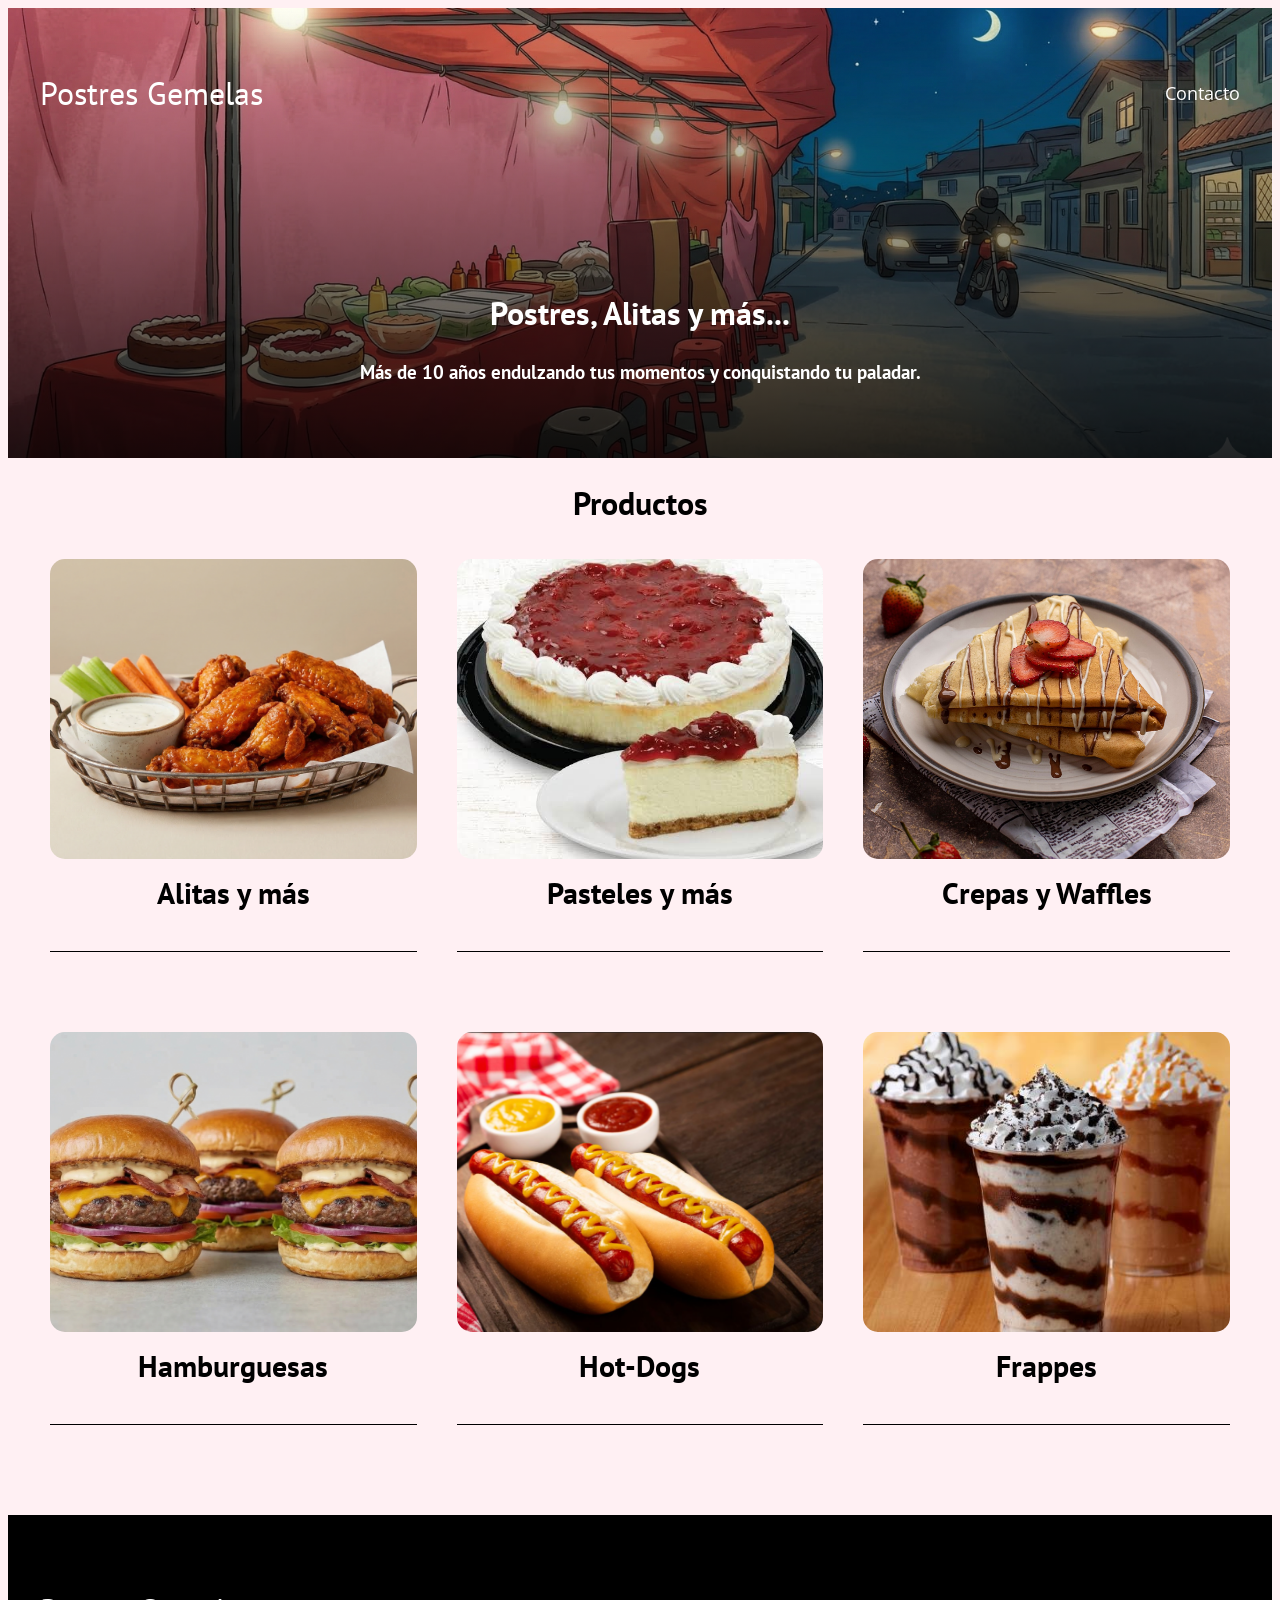
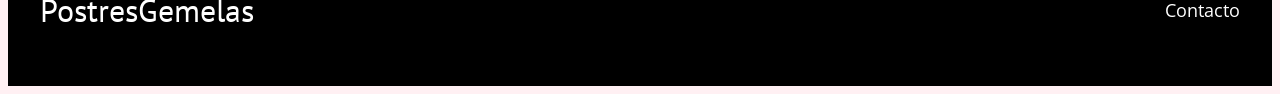
==== index.html @ 2a35dc83 "Archivos Listos" ====
<!DOCTYPE html>
<html lang="en">
<head>
    <meta charset="UTF-8">
    <meta name="viewport" content="width=device-width, initial-scale=1.0">
    <title>Postres Gemelas</title>
    <link rel="preload" href="https://fonts.googleapis.com/css2?family=Open+Sans:ital,wght@0,300..800;1,300..800&family=PT+Sans:ital,wght@0,400;0,700;1,400;1,700&display=swap"  
    crossorigin="crossorigin" as="font">
    <link href="https://fonts.googleapis.com/css2?family=Open+Sans:ital,wght@0,300..800;1,300..800&family=PT+Sans:ital,wght@0,400;0,700;1,400;1,700&display=swap" rel="stylesheet">

    <link rel="stylesheet" href="style.css">

</head>
<body>
    <header class="header">
        <div class="contenedor">
            <div class="barra">
                <a class="logo" href="index.html">
                    <h1 class="logo__nombre centrar-texto ">Postres <span class="logo__bold no margin">Gemelas</span></h1>
                </a>

                <nav class="navegacion">
                    <a href="contacto.html" class="navegacion__enlace">Contacto</a>
                </nav>
            </div>
        </div>

        <div class="header__texto">
            <h1 class="no-margin">Postres, Alitas y más...</h1>
            <h3 class="no-margin">Más de 10 años endulzando tus momentos y conquistando tu paladar.</h3>

        </div>
    </header>

    <main class="contenedor">
        <h1>Productos</h1>

        <div class="grid">
            <div class="producto">
                <a href="frito.html">
                    <img class="producto__imagen" src="img/Alitas.png" alt="imagen alitas">
                    <h2 class="producto__nombre entrada">Alitas y más</h2>
                </a>
        </div>

        <div class="producto">
                <a href="pasteles.html">
                    <img class="producto__imagen" src="img/Pastel.jpg" alt="imagen pasteles">
                    <h2 class="producto__nombre entrada">Pasteles y más</h2>
                </a>
        </div>
        
        <div class="producto">
                <a href="crepa.html">
                    <img class="producto__imagen" src="img/crepa.jpg" alt="imagen crepas">
                    <h2 class="producto__nombre entrada">Crepas y Waffles</h2>
                </a>
            </div>

        <div class="producto">
                <a href="hamburguesas.html">
                    <img class="producto__imagen" src="img/Hamburguesas.png" alt="imagen hamburguesas">
                    <h2 class="producto__nombre entrada">Hamburguesas</h2>
                </a>
        </div>

        <div class="producto">
                <a href="hotdogs.html">
                    <img class="producto__imagen" src="img/hot-dogs.png" alt="imagen hot-dogs">
                    <h2 class="producto__nombre entrada">Hot-Dogs</h2>
                </a>
        </div>

        <div class="producto">
                <a href="frappes.html">
                    <img class="producto__imagen" src="img/frappes.png" alt="imagen frappes">
                    <h2 class="producto__nombre entrada">Frappes</h2>
                </a>
        </div>

        </div>
    </main>

    <footer class="footer">
        <div class="contenedor">
            <div class="barra">
                <a class="logo" href="index.html">
                    <h1 class="logo__nombre centrar-texto no margin">Postres<span class="logo__bold no-margin">Gemelas</span></h1>
                </a>

                <nav class="navegacion">
                    <a href="contacto.html" class="navegacion__enlace">Contacto</a>

                </nav>
            </div>
        </div>
    </footer>
    
</body>
</html>
---- style.css ----
:root{
    --fuenteHeading: 'PT Sans', sans-serif;
    --fuenteParrafos: 'Open Sans', sans-serif;
    --blanco: #FFF;
    --negro: #000000;
    --rosa: #FFC1CC;
    --rosaClaro: #FFF0F3;
    --rojoFresa: #E63946;
    --crema: #FFFDD0;
    --gris: #e1e1e1;
}

html { 
    box-sizing: border-box;
    font-size: 62.5%;
}
*, *::before, *::after {
  box-sizing: inherit;
}

body{
    font-family: var(--fuenteParrafos);
    background-color: var(--rosaClaro);
    font-size: 1.6rem;
    line-height: 1.5;
}

p{/*parrafos iguales*/
    font-size: 1.8rem;
    font-family: Arial, Helvetica, sans-serif;
    color: var(--negro);
}

/*enlaces sin interlineado*/
a{
    text-decoration: none;
}
/*img{
    width: 100%;
    height: auto;
}*/

.contenedor{
    max-width: 120rem;
    margin: 0 auto;
}
.sombra{ /*body dentro de cuadro con degradado*/
    -webkit-box-shadow: 0px 5px 15px 0px rgba(112,112,112,0.53);
    -moz-box-shadow: 0px 5px 15px 0px rgba(112,112,112,0.53);
    box-shadow: 0px 5px 15px 0px rgba(112,112,112,0.53);
    background-color: var(--blanco);
    padding:2rem ;
    border-radius: 1rem;/*esquinas redondeadas*/
}
h1,h2,h3{
    font-family: var(--fuenteHeading);
    text-align: center;
}
h2{
    color:var(--negro) ;
}


/*header*/
.header{
    background-image: linear-gradient(to bottom, rgba(0,0,0,0), rgba(0,0,0,0.8)), url(img/fondo.png);
    height: 45rem;
    background-size: cover;
    background-repeat: no-repeat;
    background-position: center center;

}
.header__texto{
    text-align: center;
    color: var(--blanco);
    margin-top: 5rem;
}
@media (min-width: 768px) {
    .header__texto{
        margin-top: 15rem;
    }
}

.barra{
    padding-top: 4rem;
}
@media (min-width: 768px) {
    .barra{
        display: flex;
        justify-content: space-between;
        align-items: center;
    }
}
.logo__nombre{
    font-weight: 400;
    color: var(--blanco);
}

.header__logo{
    margin: 3rem 0;
    width: 200px;

}

/*footer*/
.footer{
    background-color: var(--crema);
    padding: 1rem 0;
    margin-top: 2rem;
}
.footer__texto{
    text-align: center;
    font-size: 2.2rem;
}
/*navegacion*/
@media (min-width: 768px) {
    .navegacion{
   display: flex;
    gap: 2rem;
}   
}
.navegacion__enlace{
    display: block;
    text-align: center;
    color: var(--blanco);
    font-size: 1.8rem;
}
.navegacion__enlace--activo,/*este es el modificador de BEM que indicara el cambio de color cuando cambien de pagina*/
.navegacion__enlace:hover{
    color: var(--rojoFresa);
}

/*Grid para los productos*/
/*vista para celular*/
.grid{
    display: grid;
    grid-template-columns: 1fr;
    gap: 2rem;
}
/*vista desde laptop y tablets*/
@media (min-width: 768px) {
    .grid{
        grid-template-columns: repeat(3, 1fr);
    }
}
/*productos*/
.producto{
    
    padding: 1rem;
}
.producto__nombre{
    font-size: 3rem;
    font-family: var(--fuenteHeading);
    margin: 1rem 0;
    text-align: center;
    line-height: 1.2;
}
/* Estilo para que todas las imágenes midan lo mismo */
.producto__imagen {
    width: 100%;           /* Ocupa el ancho del grid */
    height: 30rem;         /* Ajusta esta altura a tu gusto (ej. 25rem o 30rem) */
    object-fit: cover;     /* MÁGICO: Corta el exceso sin deformar la imagen */
    object-position: center; 
    border-radius: 1.5rem; /* Le da un toque moderno y suave */
    transition: transform .3s ease; /* Prepara la animación para el hover */
}

/* Efecto visual cuando pasas el mouse */
.producto__imagen:hover {
    transform: scale(1.03);
    cursor: pointer;
}
.entrada{
    border-bottom: 1px solid var(--negro);
    margin-bottom: 4rem;
    padding-bottom: 4rem;
}
main.contenedor > .entrada:last-of-type {
    border-bottom: none;
}
/* Quitamos la línea al último producto para que se vea más limpio 
.entrada:last-of-type {
    border-bottom: none;
}*/

.footer{
    background-color: var(--negro);
    padding-bottom: 3rem;
    margin-top: 4rem;
}
/*pagina productos*/
.comida__imagen{
    width: 100%;
    height: auto;
    border-radius: 2rem;
    grid-row: 1 / 2;
}

.comida__contenido p{
    text-align: left;

}
.precio{
    font-weight: 700;
    font-size: 2.4rem;
    color: var(--rojoFresa);
}

@media (min-width: 768px) {
    .comida{
        display: grid;
        grid-template-columns: repeat(2, 1fr);
        column-gap: 4rem;
        align-items: center;
        margin-top: 5rem;
    }
}
@media (min-width: 768px) {
    .comida__imagen{
        height: 35rem;
        object-fit: cover;
        border-radius: 2rem;
    }
    
}

/*contacto sobre nosotros*/
.logo2{
    width: 100%;
    height: 35rem;
    border-radius: 2rem;
    grid-row: 1 / 2;
}
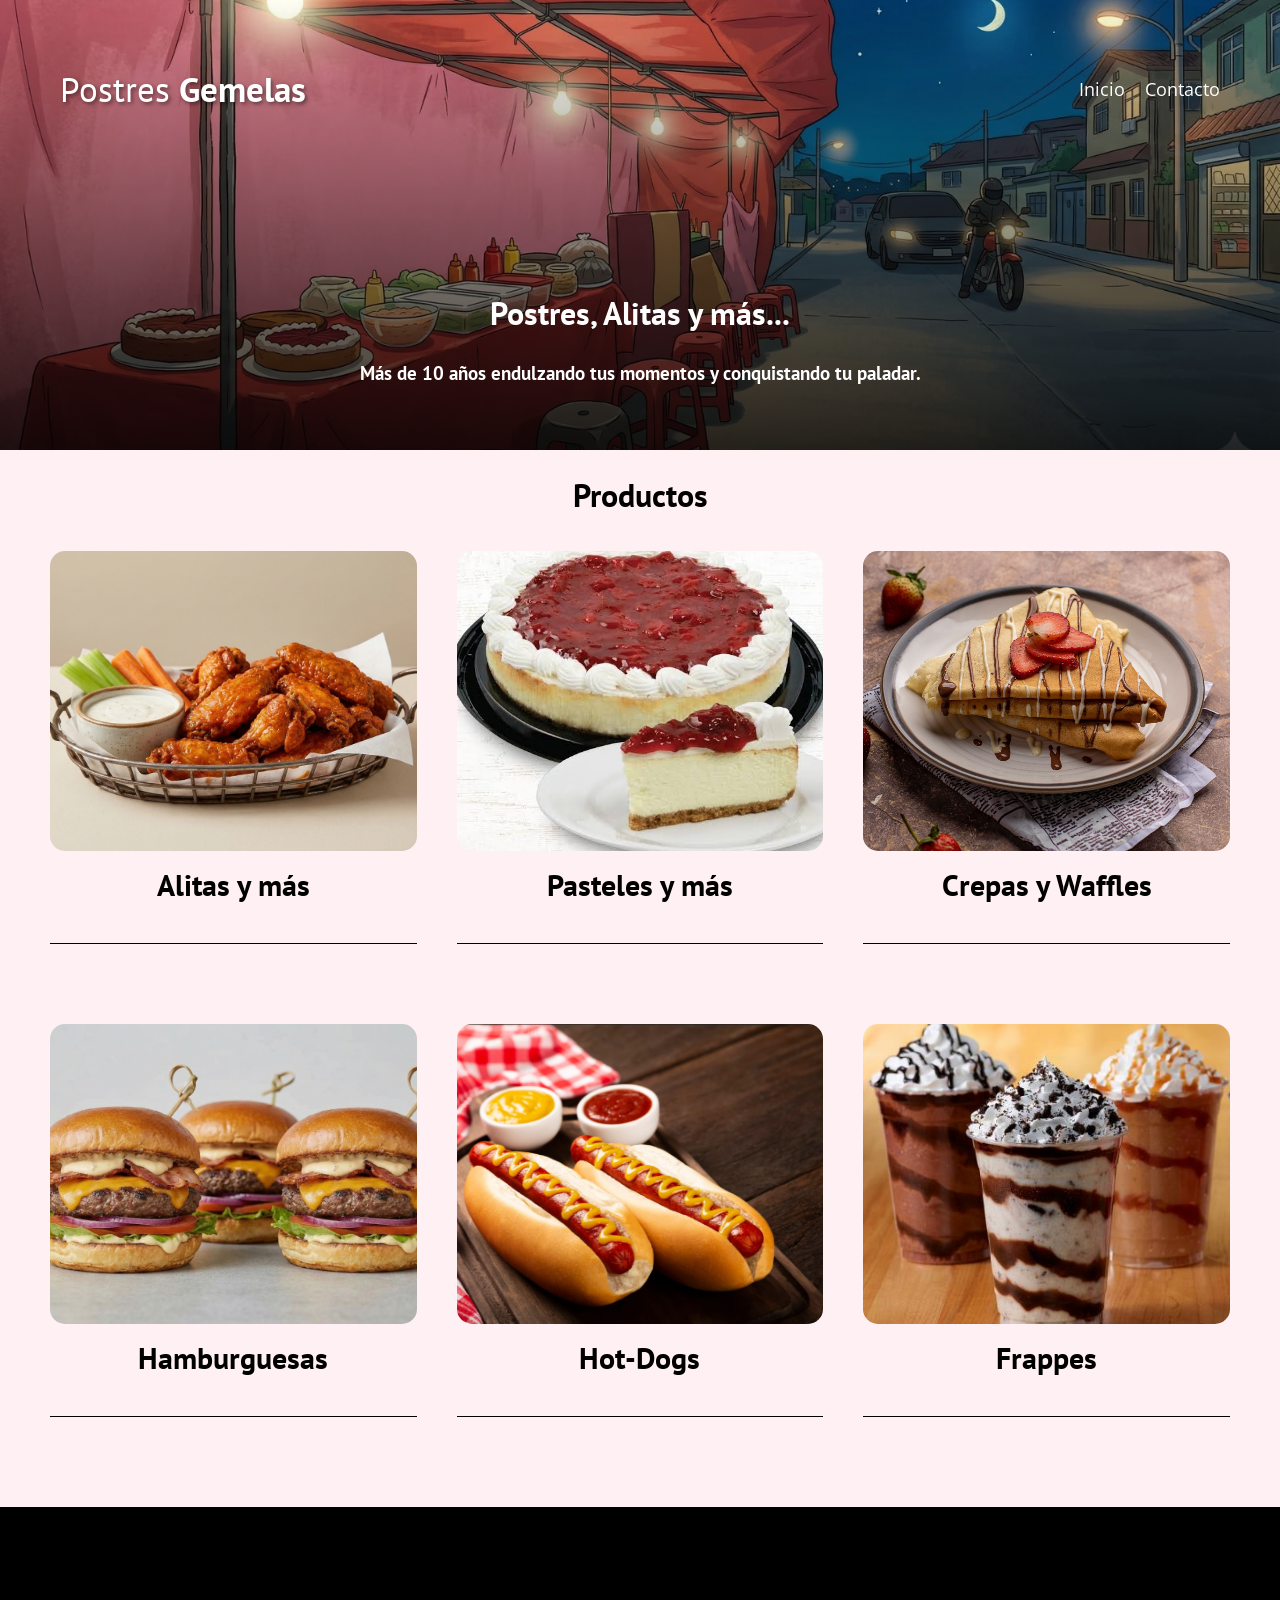
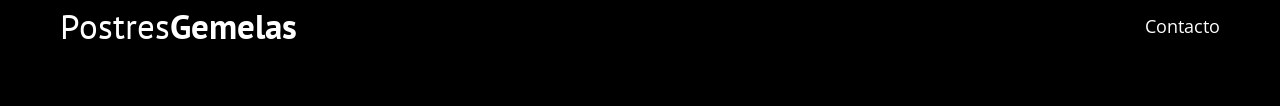
==== commit f6c08016: "Menu lateral funcional" ====
--- a/index.html
+++ b/index.html
@@ -1,25 +1,37 @@
 <!DOCTYPE html>
 <html lang="en">
+
 <head>
     <meta charset="UTF-8">
     <meta name="viewport" content="width=device-width, initial-scale=1.0">
     <title>Postres Gemelas</title>
-    <link rel="preload" href="https://fonts.googleapis.com/css2?family=Open+Sans:ital,wght@0,300..800;1,300..800&family=PT+Sans:ital,wght@0,400;0,700;1,400;1,700&display=swap"  
-    crossorigin="crossorigin" as="font">
-    <link href="https://fonts.googleapis.com/css2?family=Open+Sans:ital,wght@0,300..800;1,300..800&family=PT+Sans:ital,wght@0,400;0,700;1,400;1,700&display=swap" rel="stylesheet">
+    <link rel="preload"
+        href="https://fonts.googleapis.com/css2?family=Open+Sans:ital,wght@0,300..800;1,300..800&family=PT+Sans:ital,wght@0,400;0,700;1,400;1,700&display=swap"
+        crossorigin="crossorigin" as="font">
+    <link
+        href="https://fonts.googleapis.com/css2?family=Open+Sans:ital,wght@0,300..800;1,300..800&family=PT+Sans:ital,wght@0,400;0,700;1,400;1,700&display=swap"
+        rel="stylesheet">
 
     <link rel="stylesheet" href="style.css">
 
+
 </head>
+
 <body>
     <header class="header">
         <div class="contenedor">
             <div class="barra">
                 <a class="logo" href="index.html">
-                    <h1 class="logo__nombre centrar-texto ">Postres <span class="logo__bold no margin">Gemelas</span></h1>
+                    <h1 class="logo__nombre centrar-texto no-margin">Postres <span class="logo__bold">Gemelas</span>
+                    </h1>
                 </a>
 
-                <nav class="navegacion">
+                <div class="mobile-menu">
+                    <img src="img/iconoBarras.png" alt="icono menu" id="boton-menu">
+                </div>
+
+                <nav class="navegacion" id="navegacion">
+                    <a href="index.html" class="navegacion__enlace">Inicio</a>
                     <a href="contacto.html" class="navegacion__enlace">Contacto</a>
                 </nav>
             </div>
@@ -41,42 +53,42 @@
                     <img class="producto__imagen" src="img/Alitas.png" alt="imagen alitas">
                     <h2 class="producto__nombre entrada">Alitas y más</h2>
                 </a>
-        </div>
+            </div>
 
-        <div class="producto">
+            <div class="producto">
                 <a href="pasteles.html">
                     <img class="producto__imagen" src="img/Pastel.jpg" alt="imagen pasteles">
                     <h2 class="producto__nombre entrada">Pasteles y más</h2>
                 </a>
-        </div>
-        
-        <div class="producto">
+            </div>
+
+            <div class="producto">
                 <a href="crepa.html">
                     <img class="producto__imagen" src="img/crepa.jpg" alt="imagen crepas">
                     <h2 class="producto__nombre entrada">Crepas y Waffles</h2>
                 </a>
             </div>
 
-        <div class="producto">
+            <div class="producto">
                 <a href="hamburguesas.html">
                     <img class="producto__imagen" src="img/Hamburguesas.png" alt="imagen hamburguesas">
                     <h2 class="producto__nombre entrada">Hamburguesas</h2>
                 </a>
-        </div>
+            </div>
 
-        <div class="producto">
+            <div class="producto">
                 <a href="hotdogs.html">
                     <img class="producto__imagen" src="img/hot-dogs.png" alt="imagen hot-dogs">
                     <h2 class="producto__nombre entrada">Hot-Dogs</h2>
                 </a>
-        </div>
+            </div>
 
-        <div class="producto">
+            <div class="producto">
                 <a href="frappes.html">
                     <img class="producto__imagen" src="img/frappes.png" alt="imagen frappes">
                     <h2 class="producto__nombre entrada">Frappes</h2>
                 </a>
-        </div>
+            </div>
 
         </div>
     </main>
@@ -85,7 +97,8 @@
         <div class="contenedor">
             <div class="barra">
                 <a class="logo" href="index.html">
-                    <h1 class="logo__nombre centrar-texto no margin">Postres<span class="logo__bold no-margin">Gemelas</span></h1>
+                    <h1 class="logo__nombre centrar-texto no margin">Postres<span
+                            class="logo__bold no-margin">Gemelas</span></h1>
                 </a>
 
                 <nav class="navegacion">
@@ -95,6 +108,7 @@
             </div>
         </div>
     </footer>
-    
+    <script src="navegacion.js"></script>
 </body>
+
 </html>
--- a/style.css
+++ b/style.css
@@ -23,6 +23,7 @@
     background-color: var(--rosaClaro);
     font-size: 1.6rem;
     line-height: 1.5;
+    margin: 0;
 }
 
 p{/*parrafos iguales*/
@@ -35,46 +36,45 @@
 a{
     text-decoration: none;
 }
-/*img{
-    width: 100%;
-    height: auto;
-}*/
 
 .contenedor{
     max-width: 120rem;
     margin: 0 auto;
 }
+
 .sombra{ /*body dentro de cuadro con degradado*/
     -webkit-box-shadow: 0px 5px 15px 0px rgba(112,112,112,0.53);
     -moz-box-shadow: 0px 5px 15px 0px rgba(112,112,112,0.53);
     box-shadow: 0px 5px 15px 0px rgba(112,112,112,0.53);
     background-color: var(--blanco);
-    padding:2rem ;
+    padding: 2rem ;
     border-radius: 1rem;/*esquinas redondeadas*/
 }
+
 h1,h2,h3{
     font-family: var(--fuenteHeading);
     text-align: center;
 }
+
 h2{
     color:var(--negro) ;
 }
 
-
-/*header*/
+/* --- HEADER --- */
 .header{
     background-image: linear-gradient(to bottom, rgba(0,0,0,0), rgba(0,0,0,0.8)), url(img/fondo.png);
     height: 45rem;
     background-size: cover;
     background-repeat: no-repeat;
     background-position: center center;
-
-}
+}
+
 .header__texto{
     text-align: center;
     color: var(--blanco);
     margin-top: 5rem;
 }
+
 @media (min-width: 768px) {
     .header__texto{
         margin-top: 15rem;
@@ -82,72 +82,109 @@
 }
 
 .barra{
-    padding-top: 4rem;
-}
-@media (min-width: 768px) {
-    .barra{
-        display: flex;
-        justify-content: space-between;
-        align-items: center;
-    }
-}
+    padding: 4rem 2rem 0 2rem;
+    display: flex;
+    justify-content: space-between;
+    align-items: center;
+}
+
 .logo__nombre{
     font-weight: 400;
     color: var(--blanco);
-}
-
-.header__logo{
-    margin: 3rem 0;
-    width: 200px;
-
-}
-
-/*footer*/
-.footer{
-    background-color: var(--crema);
-    padding: 1rem 0;
-    margin-top: 2rem;
-}
-.footer__texto{
-    text-align: center;
-    font-size: 2.2rem;
-}
-/*navegacion*/
-@media (min-width: 768px) {
-    .navegacion{
-   display: flex;
-    gap: 2rem;
-}   
-}
-.navegacion__enlace{
-    display: block;
-    text-align: center;
-    color: var(--blanco);
-    font-size: 1.8rem;
-}
-.navegacion__enlace--activo,/*este es el modificador de BEM que indicara el cambio de color cuando cambien de pagina*/
+    font-size: 3.5rem;
+    text-shadow: 2px 2px 4px rgba(0,0,0,0.5);
+}
+
+.logo__bold{
+    font-weight: 700;
+}
+
+/* --- NAVEGACIÓN (Móvil y Escritorio) --- */
+
+.mobile-menu {
+    display: block; /* Se ve en móvil */
+    cursor: pointer;
+}
+
+.mobile-menu img {
+    width: 4rem; /* Tamaño del icono de barras */
+    height: auto;
+}
+
+/* Vista Celular */
+@media (max-width: 767px) {
+    .navegacion {
+        display: none; /* Escondido por defecto para que no flote sobre la imagen */
+        position: fixed;
+        top: 0;
+        right: -100%;
+        background-color: rgba(0, 0, 0, 0.95);
+        width: 75%;
+        height: 100vh;
+        padding: 10rem 3rem;
+        flex-direction: column;
+        gap: 3rem;
+        transition: right .4s ease-in-out;
+        z-index: 2000;
+    }
+
+    .navegacion.mostrar-menu {
+        display: flex; /* Se activa con el JS */
+        right: 0;
+    }
+
+    .navegacion__enlace {
+        font-size: 2.8rem;
+        text-align: left;
+        color: var(--blanco);
+        border-bottom: 1px solid var(--gris);
+        padding-bottom: 1.5rem;
+    }
+}
+
+/* Vista Laptop / Tablet */
+@media (min-width: 768px) {
+    .mobile-menu {
+        display: none; /* DESAPARECE el icono de barras en computadora */
+    }
+
+    .navegacion {
+        display: flex; /* Los links vuelven a aparecer horizontales */
+        position: static;
+        width: auto;
+        height: auto;
+        background: none;
+        padding: 0;
+        gap: 2rem;
+    }
+
+    .navegacion__enlace {
+        color: var(--blanco);
+        font-size: 1.8rem;
+    }
+}
+
 .navegacion__enlace:hover{
     color: var(--rojoFresa);
 }
 
-/*Grid para los productos*/
-/*vista para celular*/
+/* --- GRID PRODUCTOS --- */
 .grid{
     display: grid;
     grid-template-columns: 1fr;
     gap: 2rem;
 }
-/*vista desde laptop y tablets*/
+
 @media (min-width: 768px) {
     .grid{
         grid-template-columns: repeat(3, 1fr);
     }
 }
-/*productos*/
+
 .producto{
-    
     padding: 1rem;
 }
+
 .producto__nombre{
     font-size: 3rem;
     font-family: var(--fuenteHeading);
@@ -155,40 +192,33 @@
     text-align: center;
     line-height: 1.2;
 }
+
 /* Estilo para que todas las imágenes midan lo mismo */
 .producto__imagen {
-    width: 100%;           /* Ocupa el ancho del grid */
-    height: 30rem;         /* Ajusta esta altura a tu gusto (ej. 25rem o 30rem) */
-    object-fit: cover;     /* MÁGICO: Corta el exceso sin deformar la imagen */
+    width: 100%;
+    height: 30rem;
+    object-fit: cover; /* Corta el exceso sin deformar */
     object-position: center; 
-    border-radius: 1.5rem; /* Le da un toque moderno y suave */
-    transition: transform .3s ease; /* Prepara la animación para el hover */
-}
-
-/* Efecto visual cuando pasas el mouse */
+    border-radius: 1.5rem;
+    transition: transform .3s ease;
+}
+
 .producto__imagen:hover {
     transform: scale(1.03);
     cursor: pointer;
 }
-.entrada{
+
+.entrada {
     border-bottom: 1px solid var(--negro);
     margin-bottom: 4rem;
     padding-bottom: 4rem;
 }
+
 main.contenedor > .entrada:last-of-type {
     border-bottom: none;
 }
-/* Quitamos la línea al último producto para que se vea más limpio 
-.entrada:last-of-type {
-    border-bottom: none;
-}*/
-
-.footer{
-    background-color: var(--negro);
-    padding-bottom: 3rem;
-    margin-top: 4rem;
-}
-/*pagina productos*/
+
+/* --- PÁGINA PRODUCTO INDIVIDUAL --- */
 .comida__imagen{
     width: 100%;
     height: auto;
@@ -198,12 +228,24 @@
 
 .comida__contenido p{
     text-align: left;
-
-}
+}
+
+/* Estilo para nombres de platillos en el menú */
+.producto-titulo {
+    font-family: var(--fuenteHeading);
+    font-size: 2.2rem;
+    font-weight: 700;
+    color: var(--negro);
+    margin-bottom: 0.5rem;
+    text-transform: uppercase;
+    letter-spacing: 1px;
+}
+
 .precio{
     font-weight: 700;
     font-size: 2.4rem;
     color: var(--rojoFresa);
+    margin-bottom: 3rem;
 }
 
 @media (min-width: 768px) {
@@ -214,20 +256,22 @@
         align-items: center;
         margin-top: 5rem;
     }
-}
-@media (min-width: 768px) {
+    
     .comida__imagen{
         height: 35rem;
         object-fit: cover;
         border-radius: 2rem;
     }
-    
-}
-
-/*contacto sobre nosotros*/
-.logo2{
-    width: 100%;
-    height: 35rem;
-    border-radius: 2rem;
-    grid-row: 1 / 2;
-}
+}
+
+/* --- FOOTER --- */
+.footer{
+    background-color: var(--negro);
+    padding: 3rem 0;
+    margin-top: 4rem;
+}
+
+.footer__texto{
+    text-align: center;
+    font-size: 2.2rem;
+}
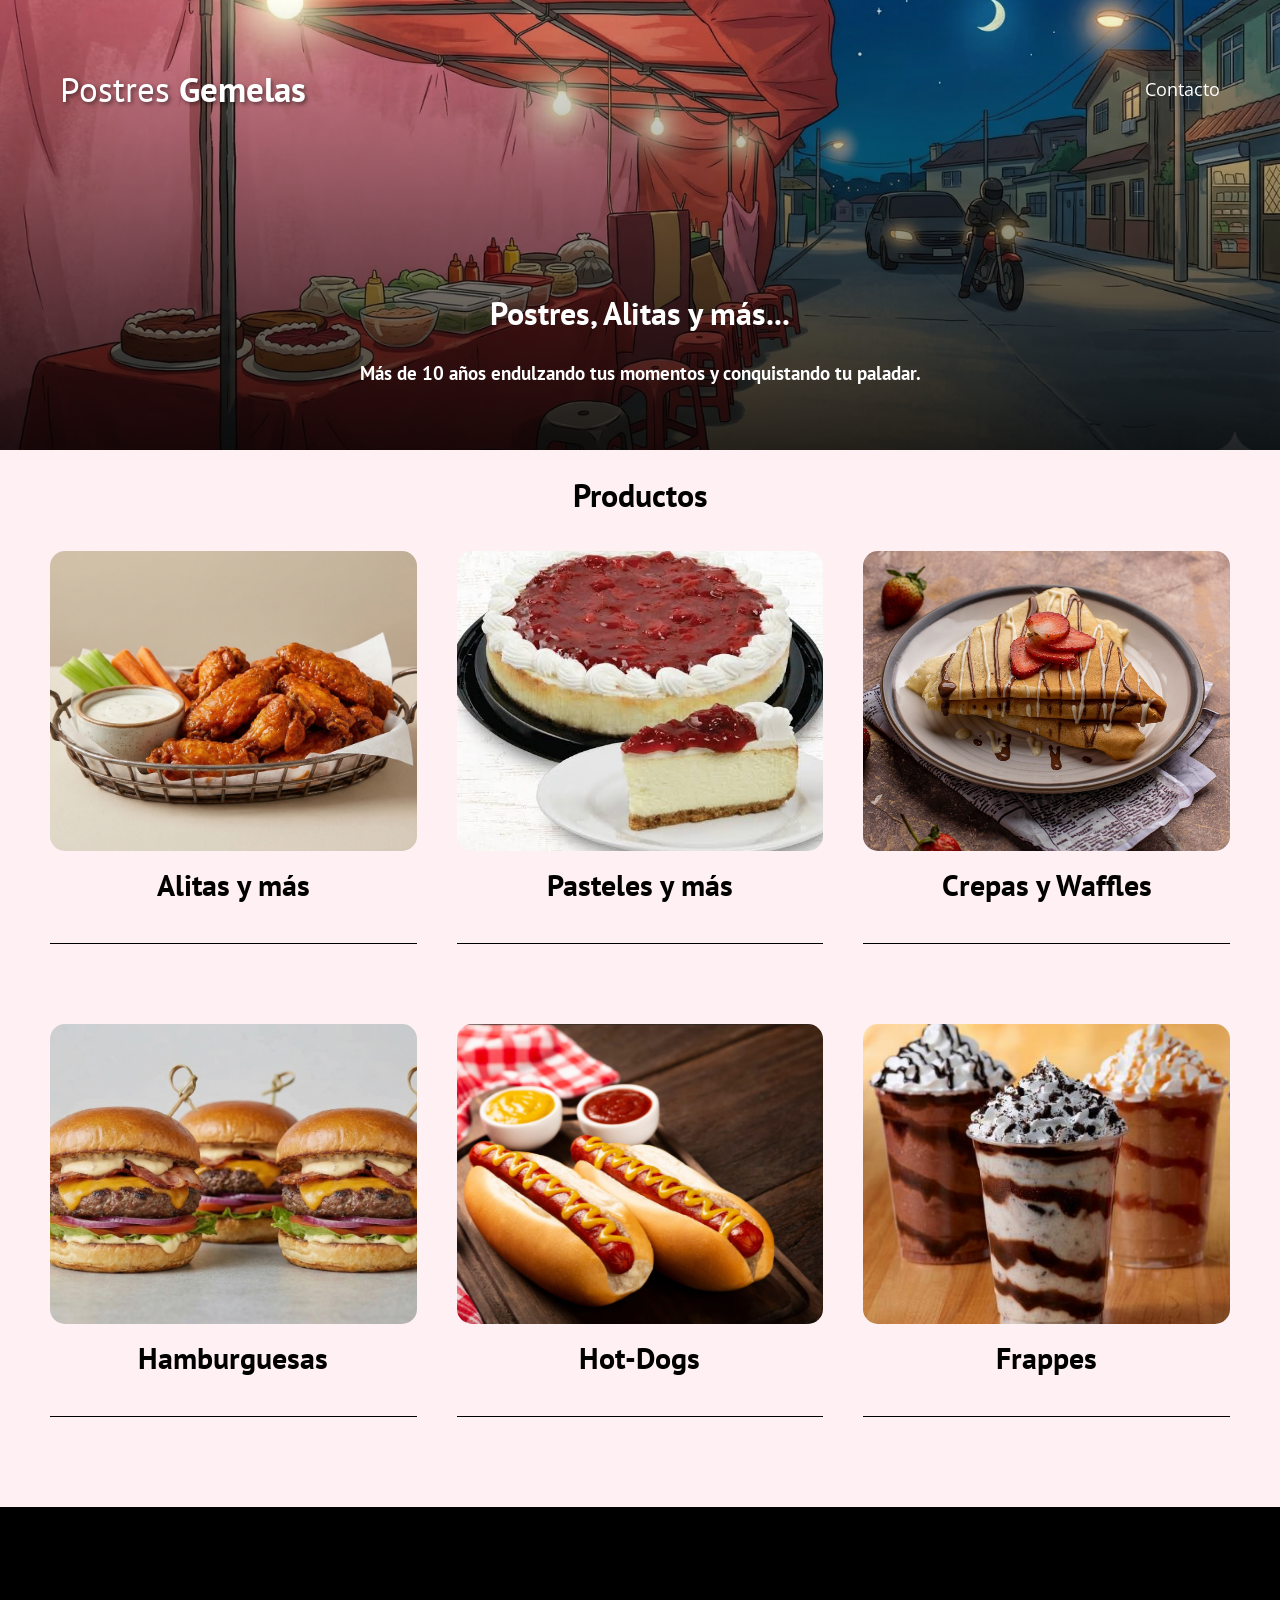
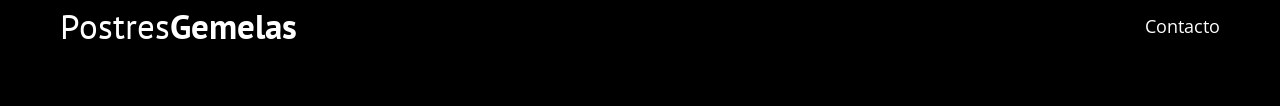
==== commit 85b0f398: "Navegacion celular" ====
--- a/index.html
+++ b/index.html
@@ -31,9 +31,13 @@
                 </div>
 
                 <nav class="navegacion" id="navegacion">
-                    <a href="index.html" class="navegacion__enlace">Inicio</a>
+                    <div class="cerrar-menu">
+                        <span id="btn-cerrar">X</span>
+                    </div>
                     <a href="contacto.html" class="navegacion__enlace">Contacto</a>
                 </nav>
+
+                <div id="overlay" class="overlay"></div>
             </div>
         </div>
 
--- a/style.css
+++ b/style.css
@@ -164,6 +164,43 @@
     }
 }
 
+/* --- Estilos del Overlay --- */
+.overlay {
+    display: none; /* Escondido por defecto */
+    position: fixed;
+    top: 0;
+    left: 0;
+    width: 100%;
+    height: 100%;
+    background-color: rgba(0, 0, 0, 0.7); /* Negro con 70% de transparencia */
+    z-index: 1500; /* Debe estar POR DEBAJO del menú (2000) pero POR ENCIMA de la página */
+    cursor: pointer;
+}
+
+/* Clase para mostrar el overlay con JS */
+.mostrar-overlay {
+    display: block;
+}
+
+/* Estilo para la X (por si no lo habías puesto) */
+.cerrar-menu {
+    display: flex;
+    justify-content: flex-end;
+    padding: 2rem;
+}
+
+#btn-cerrar {
+    color: var(--blanco);
+    font-size: 4rem;
+    font-weight: 700;
+    cursor: pointer;
+}
+
+@media (min-width: 768px) {
+    .overlay, .cerrar-menu {
+        display: none !important; /* Desaparece totalmente en computadora */
+    }
+}
 .navegacion__enlace:hover{
     color: var(--rojoFresa);
 }
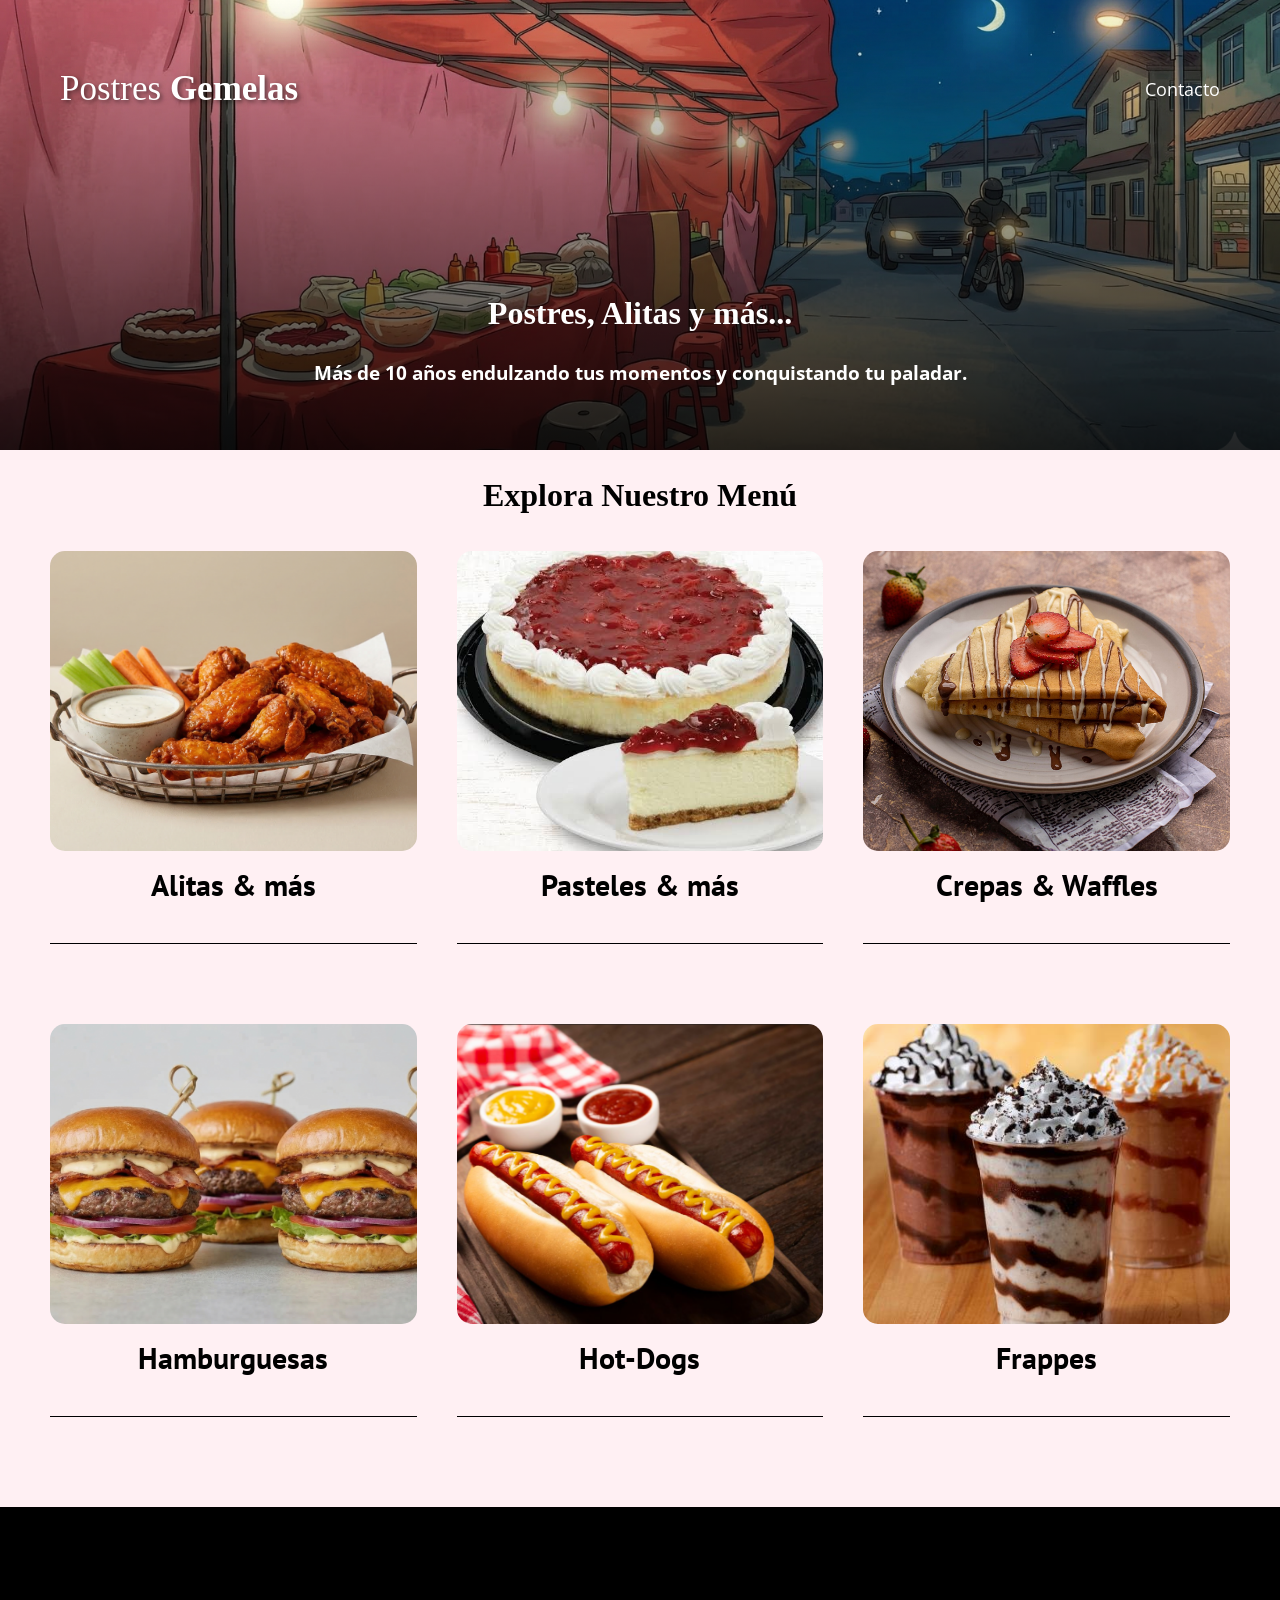
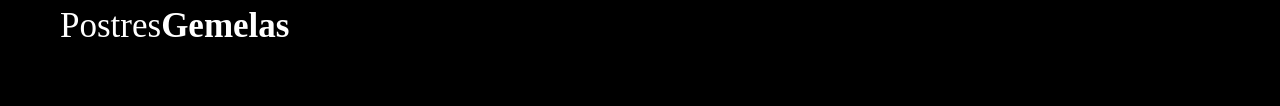
==== commit d68721b1: "mejora en navegacion" ====
--- a/index.html
+++ b/index.html
@@ -49,27 +49,27 @@
     </header>
 
     <main class="contenedor">
-        <h1>Productos</h1>
+        <h1>Explora Nuestro Menú</h1>
 
         <div class="grid">
             <div class="producto">
                 <a href="frito.html">
                     <img class="producto__imagen" src="img/Alitas.png" alt="imagen alitas">
-                    <h2 class="producto__nombre entrada">Alitas y más</h2>
+                    <h2 class="producto__nombre entrada">Alitas & más</h2>
                 </a>
             </div>
 
             <div class="producto">
                 <a href="pasteles.html">
                     <img class="producto__imagen" src="img/Pastel.jpg" alt="imagen pasteles">
-                    <h2 class="producto__nombre entrada">Pasteles y más</h2>
+                    <h2 class="producto__nombre entrada">Pasteles & más</h2>
                 </a>
             </div>
 
             <div class="producto">
                 <a href="crepa.html">
                     <img class="producto__imagen" src="img/crepa.jpg" alt="imagen crepas">
-                    <h2 class="producto__nombre entrada">Crepas y Waffles</h2>
+                    <h2 class="producto__nombre entrada">Crepas & Waffles</h2>
                 </a>
             </div>
 
@@ -105,13 +105,12 @@
                             class="logo__bold no-margin">Gemelas</span></h1>
                 </a>
 
-                <nav class="navegacion">
-                    <a href="contacto.html" class="navegacion__enlace">Contacto</a>
-
-                </nav>
             </div>
         </div>
     </footer>
+    
+    <button id="btn-subir" class="btn-subir" title="Ir al inicio">
+    <img src="img/iconoFlecha.png" alt="Subir"> </button>
     <script src="navegacion.js"></script>
 </body>
 
--- a/style.css
+++ b/style.css
@@ -51,8 +51,8 @@
     border-radius: 1rem;/*esquinas redondeadas*/
 }
 
-h1,h2,h3{
-    font-family: var(--fuenteHeading);
+h1,h2{
+   font-family: Georgia, 'Times New Roman', Times, serif;
     text-align: center;
 }
 
@@ -97,6 +97,19 @@
 
 .logo__bold{
     font-weight: 700;
+}
+
+/*contacto sobre nosotros*/
+.logo2{
+
+    width: 100%;
+
+    height: 35rem;
+
+    border-radius: 2rem;
+
+    grid-row: 1 / 2;
+
 }
 
 /* --- NAVEGACIÓN (Móvil y Escritorio) --- */
@@ -269,20 +282,23 @@
 
 /* Estilo para nombres de platillos en el menú */
 .producto-titulo {
-    font-family: var(--fuenteHeading);
+   font-family: Impact, Haettenschweiler, 'Arial Narrow Bold', sans-serif;
     font-size: 2.2rem;
     font-weight: 700;
     color: var(--negro);
     margin-bottom: 0.5rem;
     text-transform: uppercase;
     letter-spacing: 1px;
+    text-align: center;
 }
 
 .precio{
     font-weight: 700;
     font-size: 2.4rem;
     color: var(--rojoFresa);
-    margin-bottom: 3rem;
+    text-align: center;
+    margin-bottom: 1rem;
+    line-height: 1.2;
 }
 
 @media (min-width: 768px) {
@@ -301,6 +317,43 @@
     }
 }
 
+/* --- BOTÓN FLOTANTE SUBIR --- */
+.btn-subir {
+    display: none; /* Oculto por defecto */
+    position: fixed; /* Se queda fijo en la pantalla */
+    bottom: 20px; /* Separación del borde inferior */
+    right: 20px; /* Separación del borde derecho */
+    z-index: 99; /* Por encima de todo */
+    border: none;
+    outline: none;
+    background-color: var(--rojoFresa); /* Usamos tu variable de color rojo */
+    color: var(--negro);
+    cursor: pointer;
+    padding: 15px;
+    border-radius: 50%; /* Lo hace circular */
+    box-shadow: 0px 4px 10px rgba(0,0,0,0.3);
+    transition: background-color 0.3s, opacity 0.3s;
+    width: 50px;
+    height: 50px;
+    touch-action: manipulation; /* Optimiza el clic eliminando el retraso de 300ms */
+    user-select: none; /* Evita que se seleccione el botón si dejas el dedo puesto */
+    -webkit-tap-highlight-color: transparent; /* Quita el recuadro feo que sale al tocarlo */
+}
+
+.btn-subir:hover {
+    background-color: var(--negroMatte); /* Cambia de color al pasar el mouse */
+}
+
+.btn-subir img {
+    width: 100%; /* Ajusta tu icono al tamaño del botón */
+}
+
+/* Clase que agregaremos con JS para mostrarlo */
+.mostrar-btn {
+    display: block !important;
+}
+
+
 /* --- FOOTER --- */
 .footer{
     background-color: var(--negro);
